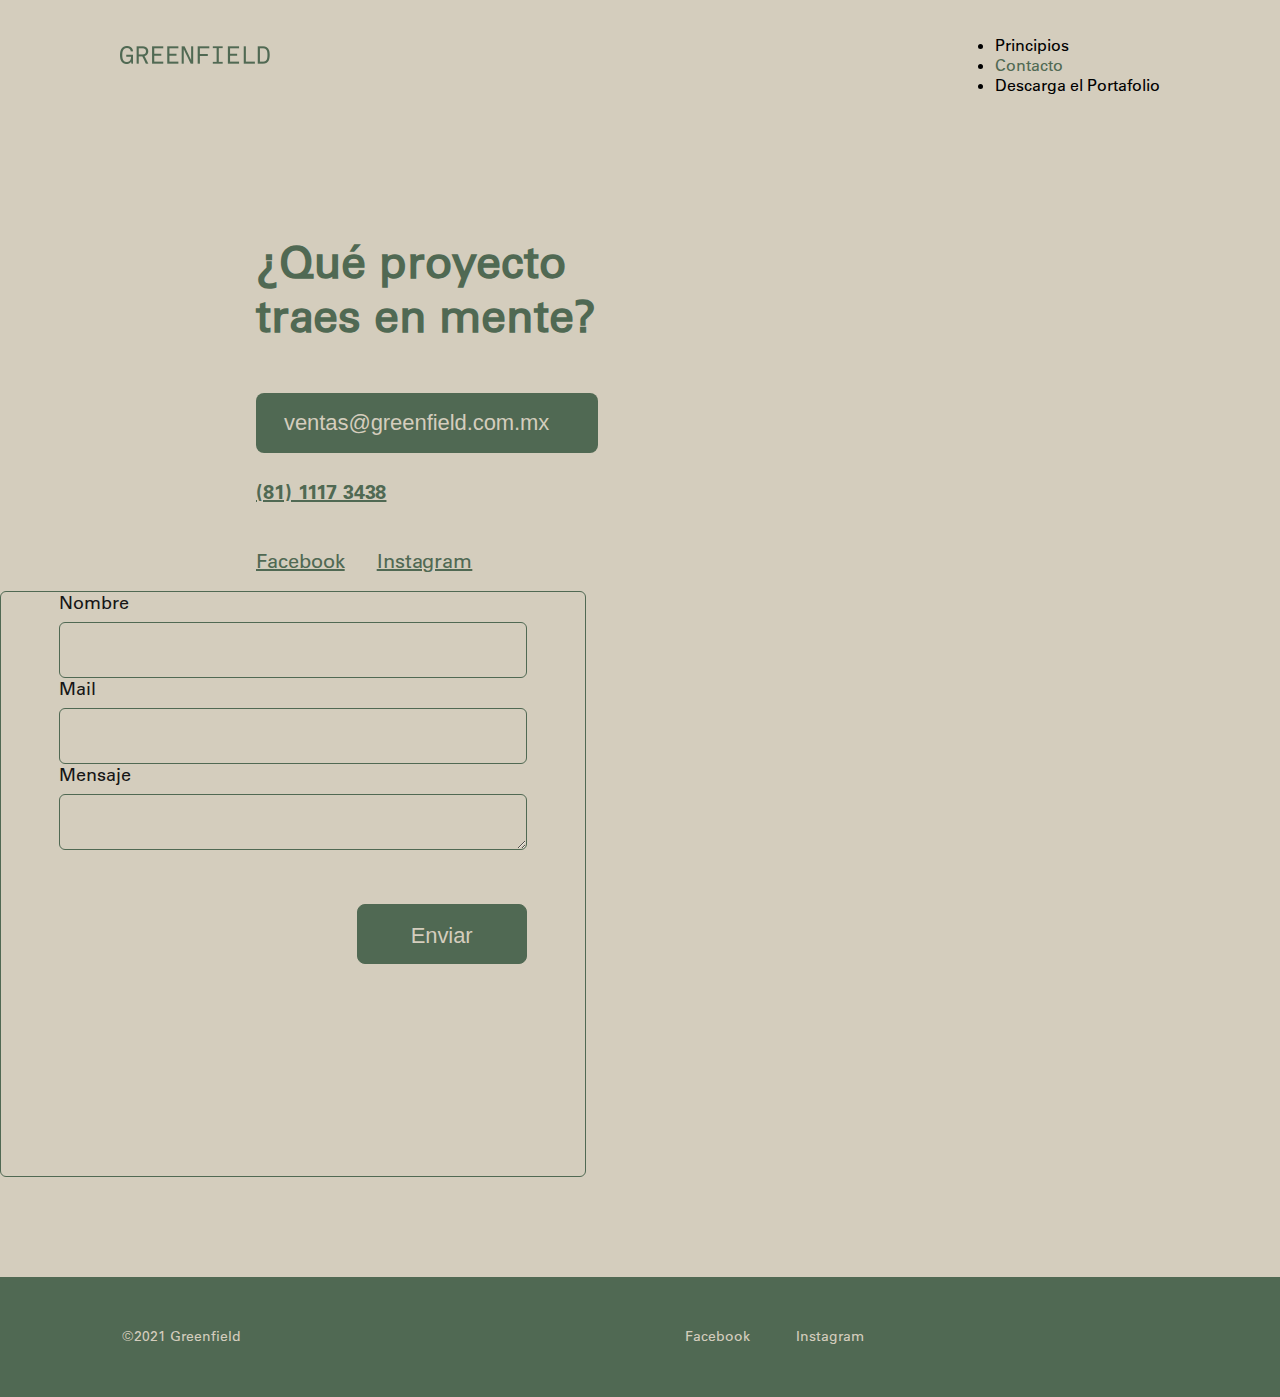
==== contacto.html @ 0fa02fc2 "Primera Revisión" ====
<!doctype html>
<html lang="en">
  <head>
    <!-- Required meta tags -->
    <meta charset="utf-8">
    <meta name="viewport" content="width=device-width, initial-scale=1">

    <!-- Bootstrap CSS -->
    <link href="https://cdn.jsdelivr.net/npm/bootstrap@5.0.2/dist/css/bootstrap.min.css" rel="stylesheet" integrity="sha384-EVSTQN3/azprG1Anm3QDgpJLIm9Nao0Yz1ztcQTwFspd3yD65VohhpuuCOmLASjC" crossorigin="anonymous">
    <link rel="stylesheet" href="styles.css">
    <link rel="stylesheet" href="contacto.css">

    <title>Greenfield</title>
  </head>
  <body>

    <header>

      <nav>
        <a href="index.html">
          <img src="assets/logo.png" alt="logo">
        </a>
        <ul class="nav justify-content-end">
            <li class="nav-item">
              <a class="nav-link" aria-current="page" href="principios.html">Principios</a>
            </li>
            <li class="nav-item">
              <a class="nav-link active" href="contacto.html">Contacto</a>
            </li>
            <li class="nav-item">
              <a class="nav-link" href="descarga.html">Descarga el Portafolio</a>
            </li>
          </ul>
          <div class="hamburger">
            <div class="line"></div>
            <div class="line"></div>
          </div>
    </nav>

    </header>

    <section class="contacto"></section>

    <div class="row">
        <div class="col-12 col-sm-12 col-md-6">
          <div class="contacto-izq">
            <h1>¿Qué proyecto traes en mente?</h1>
            <button>ventas@greenfield.com.mx</button>
            <a href="#">(81) 1117 3438</a>
            <div class="redes">
                <a href="#">Facebook</a>
                <a href="#">Instagram</a>
            </div>
          </div>
        </div>
        <div class="col-12 col-sm-12 col-md-6">
          <div class="formulario">
            <form action="">
              <div class="input-item"></div>
              <label for="nombre">Nombre</label><br>
              <input type="text" id="nombre" name="nombre" value=""><br>
              <label for="mail">Mail</label><br>
              <input type="email" id="mail" name="mail" value=""><br>
              <label for="mensaje">Mensaje</label><br>
              <textarea id="mensaje" name="mensaje" rows="3" cols="50"></textarea><br>
              <input class="submit" type="submit" value="Enviar">
            </form> 
          </div>
        </div>
      </div>



      <footer>

        <div class="footer-desktop">
          <div class="footer-links">
            <p>©2021 Greenfield</p>
            <div class="footer_redes">
              <p>Facebook</p>
              <p>Instagram</p>
            </div>
            <a href="terminos.html">Privacy Policy</a>
          </div>
        </div>
  
        <div class="footer-mobile">
          <div class="info">
            <p>©2021 Greenfield</p>
            <a href="terminos.html">Privacy Policy</a>
          </div>
          <div class="redes">
            <a href="#">Facebook</a>
            <a href="#">Instagram</a>
          </div>
        </div>
      </footer>
  
  
  
  
      <!-- Optional JavaScript; choose one of the two! -->
  
      <!-- Option 1: Bootstrap Bundle with Popper -->
      <script src="https://cdn.jsdelivr.net/npm/bootstrap@5.0.2/dist/js/bootstrap.bundle.min.js" integrity="sha384-MrcW6ZMFYlzcLA8Nl+NtUVF0sA7MsXsP1UyJoMp4YLEuNSfAP+JcXn/tWtIaxVXM" crossorigin="anonymous"></script>
      <script src="custom.js"></script>
      <!-- Option 2: Separate Popper and Bootstrap JS -->
      <!--
      <script src="https://cdn.jsdelivr.net/npm/@popperjs/core@2.9.2/dist/umd/popper.min.js" integrity="sha384-IQsoLXl5PILFhosVNubq5LC7Qb9DXgDA9i+tQ8Zj3iwWAwPtgFTxbJ8NT4GN1R8p" crossorigin="anonymous"></script>
      <script src="https://cdn.jsdelivr.net/npm/bootstrap@5.0.2/dist/js/bootstrap.min.js" integrity="sha384-cVKIPhGWiC2Al4u+LWgxfKTRIcfu0JTxR+EQDz/bgldoEyl4H0zUF0QKbrJ0EcQF" crossorigin="anonymous"></script>
      -->
    </body>
  </html>
---- styles.css ----
/* @font-face {
    font-family: UniverseLTPro;
    src: url(./fonts/UniversLTPro55Roman.ttf);
} */

@import url("https://fast.fonts.net/lt/1.css?apiType=css&c=b8236e28-924f-4995-a87e-6a35383d5043&fontids=1475956,1475968");
@font-face{
    font-family:"Univers LT W01_55 Roman1475956";
    src:url("fonts/1475956/5c8d59c2-9c85-4a22-88e3-bf3fba01dcd8.woff2") format("woff2"),url("fonts/1475956/fc51d03b-0d7d-45df-9415-3c6270c80749.woff") format("woff");
}
@font-face{
    font-family:"Univers LT W01_65 Bold1475968";
    src:url("fonts/1475968/8a711a0d-3f17-4bfe-887b-6229858332b3.woff2") format("woff2"),url("fonts/1475968/05a79c4b-9e9d-46e4-9d4b-610be05371c4.woff") format("woff");
}


body {
    margin: 0 auto;
    background-color: #D4CDBD;
    font-family: "Univers LT W01_55 Roman1475956";
    overflow-x: hidden;
}

nav {
    display: flex;
    flex-direction: row;
    justify-content: space-between;
    align-items: center;
    padding: 19px 120px 19px 120px;
}

nav a {
    z-index: 5;
}

nav img {
    width: 149.67px;
    height: 18px;
    z-index: 5;
}

.nav-link {
    color: #000000;
    font-size: 16px;
}

.nav-link:hover, .nav-link:focus {
    color: #506953;
}

.active {
    color: #506953 !important;
}

.hamburger {
    width: 30px;
    display: none;
    z-index: 5;
}

.hamburger .line {
    width: 100%;
    height: 2px;
    background: #506953;
    margin-bottom: 10px;
}

.slogan {
    font-weight: normal;
    font-size: 45px;
    line-height: 54px;
    letter-spacing: -0.004em;
    color: #506953;
    margin-left: 122px;
    margin-top: 105px;
}

/* Section Principios */

.carousel {
    margin-top: 122px;
}

.carousel-caption {
    display: flex;
    justify-content: center;
    align-items: center;
    position: absolute;
    top: 34%;
    left: 15.5%;
    margin: 0 auto;
}

.carousel-caption h5 {
    font-family:"Univers LT W01_65 Bold1475968";
    font-weight: bold;
    font-size: 22px;
    line-height: 54px;
    display: flex;
    align-items: center;
    letter-spacing: -0.004em;
    color: #D4CDBD;
}

.carousel-caption p {
    font-size: 40px;
    line-height: 42px;
    letter-spacing: -0.003em;
    color: #D4CDBD;
    text-align: justify;
}

.separador {
    width: 100%;
    height: 30px;
    background-color: #506953;
}


/* Section Reconocimientos */


.reconocimientos_title {
    font-size: 32px;
    line-height: 42px;
    letter-spacing: -0.003em;
    color: #161616;
    width: 48%;
    margin-left: 122px;
    margin-top: 120px;
}

.logros_container {
    margin-top: 60px;
}

.logros__contacto {
    padding-left: 122px;
    padding-right: 183px;
    padding-top: 10px;
}

.logros__contacto p {
    font-size: 20px;
    line-height: 28px;
    letter-spacing: -0.002em;
    color: #161616;
}

.logros__logos img {
    width: 98px;
    height: 106px;
    padding: 10px;
}

.logros__contacto button {
    background: #506953;
    border-radius: 8px;
    width: 176px;
    height: 60px;
    font-size: 22px;
    line-height: 26px;
    letter-spacing: -0.003em;
    color: #D4CDBD;
    margin-top: 20px;
    transition: all ease 0.5s;
    border: none;
}

.logros_container .button-mobile {
    background: #506953;
    border-radius: 8px;
    width: 158px;
    height: 36px;
    font-size: 18px;
    line-height: 25px;
    letter-spacing: -0.003em;
    color: #D4CDBD;
    margin-top: 20px;
    transition: all ease 0.5s;
    border: none;
    display: none;
    margin-left: 10%;
}

.logros__contacto button:hover {
    transform: scale(1.15);
    cursor: pointer;
}

/* Main Content Section */

#main-accordion {
    width: 80%;
    margin: 100px auto;
}

.accordion-item {
    border: none;
}


.accordion-button {
    background-color: #D4CDBD;
    border-bottom: #506953 solid 4px;
    border-top: none;
    font-size: 32px;
    line-height: 38px;
    letter-spacing: -0.003em;
    font-family: UniverseLTPro;
    color: #506953;
    box-shadow: none;
    padding: 80px 0 0 0;
    box-shadow: none;
    font-family: "Univers LT W01_55 Roman1475956";
}


.accordion-button:focus {
    border-color: #506953;
    box-shadow: none;
}

.accordion-button:not(.collapsed) {
    color: #506953;
    background-color: #D4CDBD;
}

.accordion-item {
    background-color: #D4CDBD;
}

.accordion-button::after {
    background-image: url('assets/plus.png');
}

.accordion-button:not(.collapsed)::after {
    background-image: url('assets/minus.png');
}

.accordion-body {
    padding: 25px 0 0 0;
}

.main-content {
    margin-top: -100px;
}

/* Footer Section */

.footer-desktop {
    width: 100%;
    height: 120px;
    background-color: #506953;
    display: block;
}

.footer-mobile {
    display: none;
}

footer p, a {
    font-size: 14px;
    line-height: 17px;
    color: rgb(212, 205, 189);
    transition: all ease 0.5s;
    text-decoration: none;
    margin-bottom: 16px;
}

footer a:hover {
    transform: scale(1.15);
    cursor: pointer;
    color: rgb(212, 205, 189);
}


footer p:hover {
    transform: scale(1.15);
    cursor: pointer;
}

.footer-links {
    display: flex;
    flex-direction: row;
    justify-content: space-between;
    align-items: center;
    width: 100%;
    height: 100%;
    padding: 0 129px 0 122px;
}

.footer-links .footer_redes {
    display: flex;
    flex-direction: row;
    width: 14%;
    justify-content: space-between;
}





/* Vision Section */

.vision {
    position: relative;
}

.vision-der img {
    width: 100%;
}

.vision-izq p {
    width: 75%;
    font-size: 17px;
    line-height: 24px;
    letter-spacing: -0.002em;
    color: #161616;
}

.vision-izq img {
    width: 342px;
    height: 181px;
}

.vision-izq h6 {
    font-weight: bold;
    font-size: 24px;
    line-height: 31px;  
    color: #506953;
    position: absolute;
    bottom: 0;
    width: 35%;
}


/* Nuestros Servicios Section */

#servicios-accordion .accordion-button {
    border-bottom: #506953 solid 2px;
    font-size: 20px;
    line-height: 24px;
    padding: 75px 0 0 0;
}

#servicios-accordion .accordion-button::after {
    background-image: url('assets/plus.png');
    background-size: 11px;
}

#servicios-accordion .accordion-button:not(.collapsed)::after {
    background-image: url('assets/minus.png');
    background-size: 11px;
}

#servicios-accordion #servicios__headingOne .accordion-button {
    padding-top: 50px;
}

.servicios-images {
    width: 115%;
}

.proyectos img:nth-child(1) {
    display: block;
}

.proyectos img:nth-child(2) {
    display: none;
}

.servicios__socios-desarrollo {
    width: 65%;
    margin-left: 35%
}

.servicios-texto, .servicios-lista li {
    font-size: 17px;
    line-height: 24px;
    letter-spacing: -0.002em;
    color: #161616;
}
.servicios-small {
    font-size: 17px;
    line-height: 24px;
    letter-spacing: -0.002em;
    color: #506953;
}

.proyectos .servicios-images {
    width: 100%;
}

.proyectos .servicios-texto {
    font-size: 17px;
    line-height: 24px;
    letter-spacing: -0.002em;
    color: #161616;
    width: 80%;
}

.nido .servicios-images {
    width: 115%;
}

.nido .servicios-texto {
    font-size: 17px;
    line-height: 24px;
    letter-spacing: -0.002em;
    color: #161616;
    width: 65%;
    margin-left: 35%;
}




/* Publicaciones Section */

.publicaciones_logos p {
    font-size: 17px;
    line-height: 24px;
    letter-spacing: -0.002em;
    color: #161616;
    width: 75%;
}

.publicaciones__logos {
    display: flex;
    flex-direction: row;
}

.publicaciones__logos img {
    width: 98px;
    margin-right: 24px;
    margin-top: 25px;
}

.publicaciones-image {
    width: 100%;
}


/* Certificaciones Section */

.certificaciones-image {
    width: 100%;
}

.certificaciones-certificacion {
    display: flex;
    flex-direction: row;
    width: 60%;
    margin: 0 auto;
    justify-content: flex-start;
    align-items: center;
    margin-bottom: 35px;
}


.certificaciones-certificacion img:nth-child(1) {
    width: 70px;
}

.certificaciones-certificacion img:nth-child(2) {
    width: 88px;
}

.certificaciones-certificacion img:nth-child(3) {
    width: 82px;
}


.certificaciones-certificacion p {
    font-size: 17px;
    line-height: 24px;
    letter-spacing: -0.002em;
    color: #161616;
    padding-left: 38px;
}



/* ******************* RESPONSIVE DESING ****************************************************************************************** */


@media screen and (max-width: 1240px) {
    
    .vision-izq p {
        font-size: 15px;
        line-height: 140%;
    }
    
    .vision-izq img {
        width: 256px;
        height: 136px;
    }
    
    .vision-izq h6 {
        font-size: 20px;
        line-height: 130%;  
    }


    .certificaciones-certificacion img:nth-child(1) {
        width: 52.5px;
    }
    
    .certificaciones-certificacion img:nth-child(2) {
        width: 66px;
    }
    
    .certificaciones-certificacion img:nth-child(3) {
        width: 62px;
    }

    .certificaciones-certificacion p {
        font-size: 15px;
        line-height: 140%;

    }
    .footer-links .footer_redes {
        width: 16%;
    }

}


@media screen and (max-width: 1024px) {

    .slogan {
        font-size: 35px;
        line-height: 120%;
    }

    .carousel-item .carousel-caption h5 {
        font-size: 20px;
    }

    .carousel-item .carousel-caption p {
        font-size: 32px;
        line-height: 120%;
    }

    .reconocimientos_title {
        font-size: 24px;
        line-height: 130%;
    }

    .logros__contacto {
        padding-left: 122px;
        padding-right: 80px;
        padding-top: 10px;
    }

    .logros__contacto p {
        font-size: 16px;
        line-height: 140%;
    }

    .logros__logos img {
        width: 74px;
        height: 80px;
    }

    .vision-izq p {
        width: 85%;
    }
    
    .vision-izq img {
        width: 205px;
        height: 109px;
    }
    
    .vision-izq h6 {
        font-size: 18px;
    }

    .servicios-texto, .servicios-lista li {
        font-size: 16px;
        line-height: 140%;
    }
    .servicios-small {
        font-size: 16px;
        line-height: 140%;
    }

    .proyectos .servicios-texto {
        font-size: 16px;
        line-height: 140%;
    }

    .nido .servicios-texto {
        font-size: 16px;
        line-height: 140%;
    }

    .publicaciones_logos p {
        font-size: 16px;
        line-height: 140%;
    }
    
    
    .publicaciones__logos img {
        width: 75px;
        margin-right: 18px;
        margin-top: 18px;
    }

    .certificaciones-certificacion {
         width: 75%;
    }

    .certificaciones-certificacion img:nth-child(1) {
        width: 47px;
    }
    
    .certificaciones-certificacion img:nth-child(2) {
        width: 60px;
    }
    
    .certificaciones-certificacion img:nth-child(3) {
        width: 55px;
    }

    .certificaciones-certificacion p {
        font-size: 14px;
        line-height: 140%;
        width: 100%;
    }

    .footer-links .footer_redes {
        width: 20%;
    }

}


@media screen and (max-width: 900px) {

    .slogan {
        font-size: 30px;
    }

    .nav-link {
        font-size: 14px;
    }

    .carousel-item .carousel-caption h5 {
        font-size: 18px;
    }

    .carousel-item .carousel-caption p {
        font-size: 30px;
    }

    .vision-izq p {
        width: 90%;
        font-size: 14px;
    }
    
    .vision-izq img {
        width: 164px;
        height: 87px;
    }
    
    .vision-izq h6 {
        font-size: 16px;
    }

    .footer-links .footer_redes {
        width: 24%;
    }
}

@media screen and (max-width: 748px) {

    .nav-item {
        font-size: 14px;
    }

    .nav-link {
        padding: 8px;
    }

    .slogan {
        font-size: 24px;
    }

    .carousel-caption {
        display: flex;
        flex-direction: column;
        justify-content: flex-start;
        align-items: flex-start;
    }

    .carousel-item .carousel-caption h5 {
        font-size: 16px;
    }

    .carousel-item .carousel-caption p {
        font-size: 24px;
    }

    .reconocimientos_title {
        font-size: 20px;
    }

    .logros__contacto {
        padding-left: 122px;
        padding-right: 60px;
        padding-top: 10px;
    }

    .logros__contacto p {
        font-size: 14px;
    }

    .logros__logos img {
        width: 66px;
        height: 72px;
    }

    .logros__contacto button {
        width: 140px;
        height: 48px;
        font-size: 18px;
        line-height: 24px;
    }

    .vision-izq p {
        width: 100%;
    }
    
    .vision-izq img {
        width: 123px;
        height: 52px;
    }
    
    .vision-izq h6 {
        font-size: 14px;
    }

    .servicios-texto,
    .servicios-lista li, 
    .servicios-small, 
    .proyectos .servicios-texto,
    .nido .servicios-texto {
        font-size: 14px;
    }

    .publicaciones_logos p {
        font-size: 14px;
    }
    
    
    .publicaciones__logos img {
        width: 60px;
        margin-right: 14px;
        margin-top: 14px;
    }

    .certificaciones-certificacion {
        width: 90%;
        margin-bottom: 17px;
   }

   .certificaciones-certificacion p {
       font-size: 14px;
   }

   .certificaciones-certificacion img:nth-child(1) {
       width: 38px;
   }
   
   .certificaciones-certificacion img:nth-child(2) {
       width: 48px;
   }
   
   .certificaciones-certificacion img:nth-child(3) {
       width: 44px;
   }

   .footer-links .footer_redes {
    width: 28%;
}

}

@media screen and (max-width: 600px) {

    /* Header y Logros */

    nav {
        padding: 24px 30px 24px 30px;
    }

    .nav {
        background-color: #D4CDBD;
        position: fixed;
        width: 100%;
        height: 100vh;
        margin: 0;
        z-index: 4;
        top: 0;
        left: 0;
        flex-direction: column;
        justify-content: flex-start !important;
        align-items: center;
        padding-top: 120px;
        /* clip-path: circle(0 at 90% 10%);
        -webkit-clip-path: circle(0 at 90% 10%);
        transition: all 1s ease-out;
        pointer-events: none; */
        clip-path: circle(100px at 100% -10%);
        -webkit-clip-path: circle(100px at 100% -10%);
        transition: all 1s ease-out;
    }

    .nav.open {
        clip-path: circle(1100px at 90% -10%) !important;
        -webkit-clip-path: circle(1100px at 90% -10%) !important;
        pointer-events: all !important;
    }

    .nav .nav-item a {
        font-size: 24px;
        padding-top: 30px;
    }

    .hamburger {
        display: block;
        cursor: pointer;
    }

    .slogan {
        font-size: 24px;
        line-height: 28px;
        margin-left: 10%;
        margin-top: 50px;
    }

    .carousel {
        margin-top: 50px;
    }

    .carousel-caption {
        top: 25%;
    }
    
    .carousel-caption h5 {
        font-size: 22px;
        line-height: 32px;
    }
    
    .carousel-caption p {
        font-size: 32px;
        line-height: 40px;
        text-align: left;
    }

    .reconocimientos_title {
        font-size: 20px;
        line-height: 28px;
        margin-left: 10%;
        margin-top: 60px;
        width: 80%;
    }

    .logros_container {
        margin-top: 25px;
    }

    .logros__contacto {
        padding: 0;
        width: 60%;
        padding-top: 10px;
        margin-left: 10%;
    }
    
    .logros__contacto p {
        font-size: 16px;
        line-height: 22px;
    }
    
    .logros__logos img {
        width: 98px;
        height: 106px;
        padding: 10px;
    }
    
    .logros__contacto button {
        display: none;
    }

    .logros_container .button-mobile {
        display: block;
    }

    .logros__logos  {
        display: flex;
        flex-direction: row;
        justify-content: flex-start;
        align-items: flex-start;
        flex-wrap: nowrap;
        margin-left: 10%;
    }

    .logros__logos img {
        transform: scale(0.8);
    }

    /* Vision Section */

    .accordion-button {
        font-size: 20px;
        line-height: 26px;
        padding: 50px 0 0 0;   
    }

    .accordion-button::after {
        background-size: 16px;
    }
    
    .accordion-button:not(.collapsed)::after {
        background-size: 16px;
    }

    .vision-der img {
        margin-top: 20px;
    }

    .vision-izq p {
        width: 75%;
        font-size: 17px;
        line-height: 24px;
        letter-spacing: -0.002em;
        color: #161616;
    }

    .vision-izq img {
        width: 214px;
        height: 115px;
    }

    .vision-izq h6 {
        font-weight: bold;
        font-size: 20px;
        line-height: 26px;  
        color: #506953;
        position: static;
        width: 100%;
        margin-top: 20px;
    }

    /* Publicaciones Section */

    .publicaciones_logos p {
        font-size: 17px;
        line-height: 24px;
        letter-spacing: -0.002em;
        color: #161616;
        width: 80%;
        margin-left: 5%;
    }

    .publicaciones__logos {
        display: flex;
        flex-direction: row;
        justify-content: center;
        align-items: center;
        margin-bottom: 30px;
    }

    /* Certificaciones Section */


    .certificaciones-certificacion {
        display: flex;
        flex-direction: row;
        width: 100%;
        margin: 0 auto;
        justify-content: flex-start;
        align-items: center;
        margin-bottom: 35px;
        margin-top: 30px;
    }


    #servicios__collapseOne .row {
        display: flex;
        flex-direction: column-reverse;
    }

    .servicios__socios-desarrollo {
        margin-left: 0;
    }

    .servicios-images {
        width: 100%;
        margin-top: 20px;
    }

    .proyectos img:nth-child(1) {
        display: none;
    }
    
    .proyectos img:nth-child(2) {
        display: block;
    }
    

    .servicios-texto, 
    .servicios-lista li, 
    .servicios-small, .proyectos .servicios-texto, 
    .nido .servicios-texto {
        font-size: 16px;
    }

    .nido .servicios-texto {
        margin-left: 0;
        margin-top: 20px;
        width: 80%;
    }
    
    .nido .servicios-images {
        width: 100%;
    }

    #servicios-accordion #servicios__headingOne .accordion-button {
        padding-top: 20px;
    }

    #servicios-accordion .accordion-button {
         font-size: 16px;
        line-height: 20px;
        padding: 50px 0 0 0;
    }
    
    /* Footer Section */

    .footer-desktop {
        display: none;
    }

    .footer-mobile {
        width: 100%;
        height: 120px;
        background-color: #506953;
        display: flex;
        justify-content: space-between;
        align-items: center;
        padding: 0 30px;
    }

    .footer-mobile .info {
        display: flex;
        flex-direction: column;
        justify-content: flex-start;
        align-items: flex-start;
    }

    .footer-mobile .redes {
        display: flex;
        flex-direction: column;
        justify-content: flex-start;
        align-items: flex-start;
    }
    

}

@media screen and (max-width: 480px) {

        /* Header y Logros */

    .slogan {
        font-size: 20px;
        line-height: 26px;
    }

    .carousel-caption {
        top: 15%;
    }

    .carousel-item .carousel-caption h5 {
        font-size: 14px;
    }

    .carousel-item .carousel-caption p {
        font-size: 20px;
    }

    .reconocimientos_title {
        font-size: 18px;
        line-height: 26px;
    }

    .logros__logos {
        margin-left: 15%;
        flex-wrap: wrap;
        width: 80%;
    }

    .logros__logos img {
        transform: scale(.8);
    }

}

@media screen and (max-width: 480px) {

        /* Header y Logros */

    .carousel-caption {
        top: 12%;
    }

    .carousel-item .carousel-caption h5 {
        font-size: 13px;
    }

    .carousel-item .carousel-caption p {
        font-size: 16px;
    }

    .logros__logos img {
        transform: scale(.7);
    }

}
---- contacto.css ----
.contacto {
    margin-top: 75px;
}

.contacto-izq {
    display: flex;
    flex-direction: column;
    justify-content: center;
    align-items: flex-start;
    margin-left: 20%;
}

.contacto-izq h1 {
    font-size: 45px;
    line-height: 120%;
    letter-spacing: -0.004em;
    color: #506953;
    width: 342px;
    margin-bottom: 50px;
}

.contacto-izq button {
    width: 342px;
    height: 60px;
    background: #506953;
    border-radius: 8px;
    font-size: 22px;
    line-height: 26px;
    display: flex;
    align-items: center;
    letter-spacing: -0.003em;
    color: #D4CDBD;
    border: none;
    padding-left: 28px;
    transition: all ease 0.5s;
}

.contacto-izq button:hover {
    transform: scale(1.1);
}


.contacto-izq a {
    font-family:"Univers LT W01_65 Bold1475968";
    font-size: 20px;
    line-height: 140%;
    display: flex;
    align-items: center;
    letter-spacing: -0.002em;
    text-decoration-line: underline;
    color: #506953;
    margin-top: 25px;
}

.contacto-izq .redes {
    display: flex;
    flex-direction: row;
    align-items: flex-start;
}

.contacto-izq .redes a {
    font-family: "Univers LT W01_55 Roman1475956";
}



.contacto-izq .redes a:nth-child(2) {
    margin-left: 32px;
}   


.formulario {
    width: 80%;
    border: 1px solid #506953;
    box-sizing: border-box;
    border-radius: 6px;
    width: 586px;
    height: 586px;
    margin-bottom: 100px;
}


.formulario form label {
    margin-left: 10%;
    margin-top: 50px;
    font-size: 18px;
    line-height: 22px;
    color: #161616;
}

.formulario form input, .formulario form textarea {
    width: 80%;
    margin-left: 10%;
    margin-top: 8px;
    border: 1px solid #506953;
    box-sizing: border-box;
    border-radius: 6px;
    background: #D4CDBD;
    height: 56px;
}

.formulario form .submit {
    width: 170px;
    height: 60px;
    left: 1098px;
    top: 619px;
    background: #506953;
    border-radius: 8px;
    font-size: 22px;
    line-height: 26px;
    display: flex;
    align-items: center;
    text-align: center;
    letter-spacing: -0.003em;
    color: #D4CDBD;
    display: flex;
    justify-content: center;
    align-items: center;
    margin-left: auto;
    margin-right: 10%;
    margin-top: 50px;
    padding-top: 5px;
    transition: all ease 0.5s;
}

.formulario form .submit:hover {
    transform: scale(1.1);
}

@media screen and (max-width: 1240px) {

    .formulario {
        width: 90%;
    }
}

@media screen and (max-width: 1024px) {
    .contacto-izq {
        margin-left: 10%;
    }
}

@media screen and (max-width: 748px) {

    .contacto-izq {
        margin-left: 8%;
    }

    .formulario {
        width: 95%;
    }

    .contacto-izq h1 {
        font-size: 32px;
    }
    
    .contacto-izq button {
        width: 273px;
        height: 48px;
        font-size: 18px;
        line-height: 22px;
    }

    .contacto-izq a {
        font-size: 16px;
    }
    
}

@media screen and (max-width: 600px) {

    .contacto-izq {
        margin-left: 10%;
    }

    .contacto-izq h1 {
        font-size: 45px;
        line-height: 120%;
        letter-spacing: -0.004em;
        color: #506953;
        width: 342px;
        margin-bottom: 50px;
        margin-top: 0;
    }

    .formulario {
        width: 80%;
        margin-left: 10%;
        margin-top: 50px;
    }
}


@media screen and (max-width: 480px) {

    .contacto-izq {
        margin-left: 5%;
    }

    .formulario {
        width: 90%;
        margin-left: 5%;
    }
}
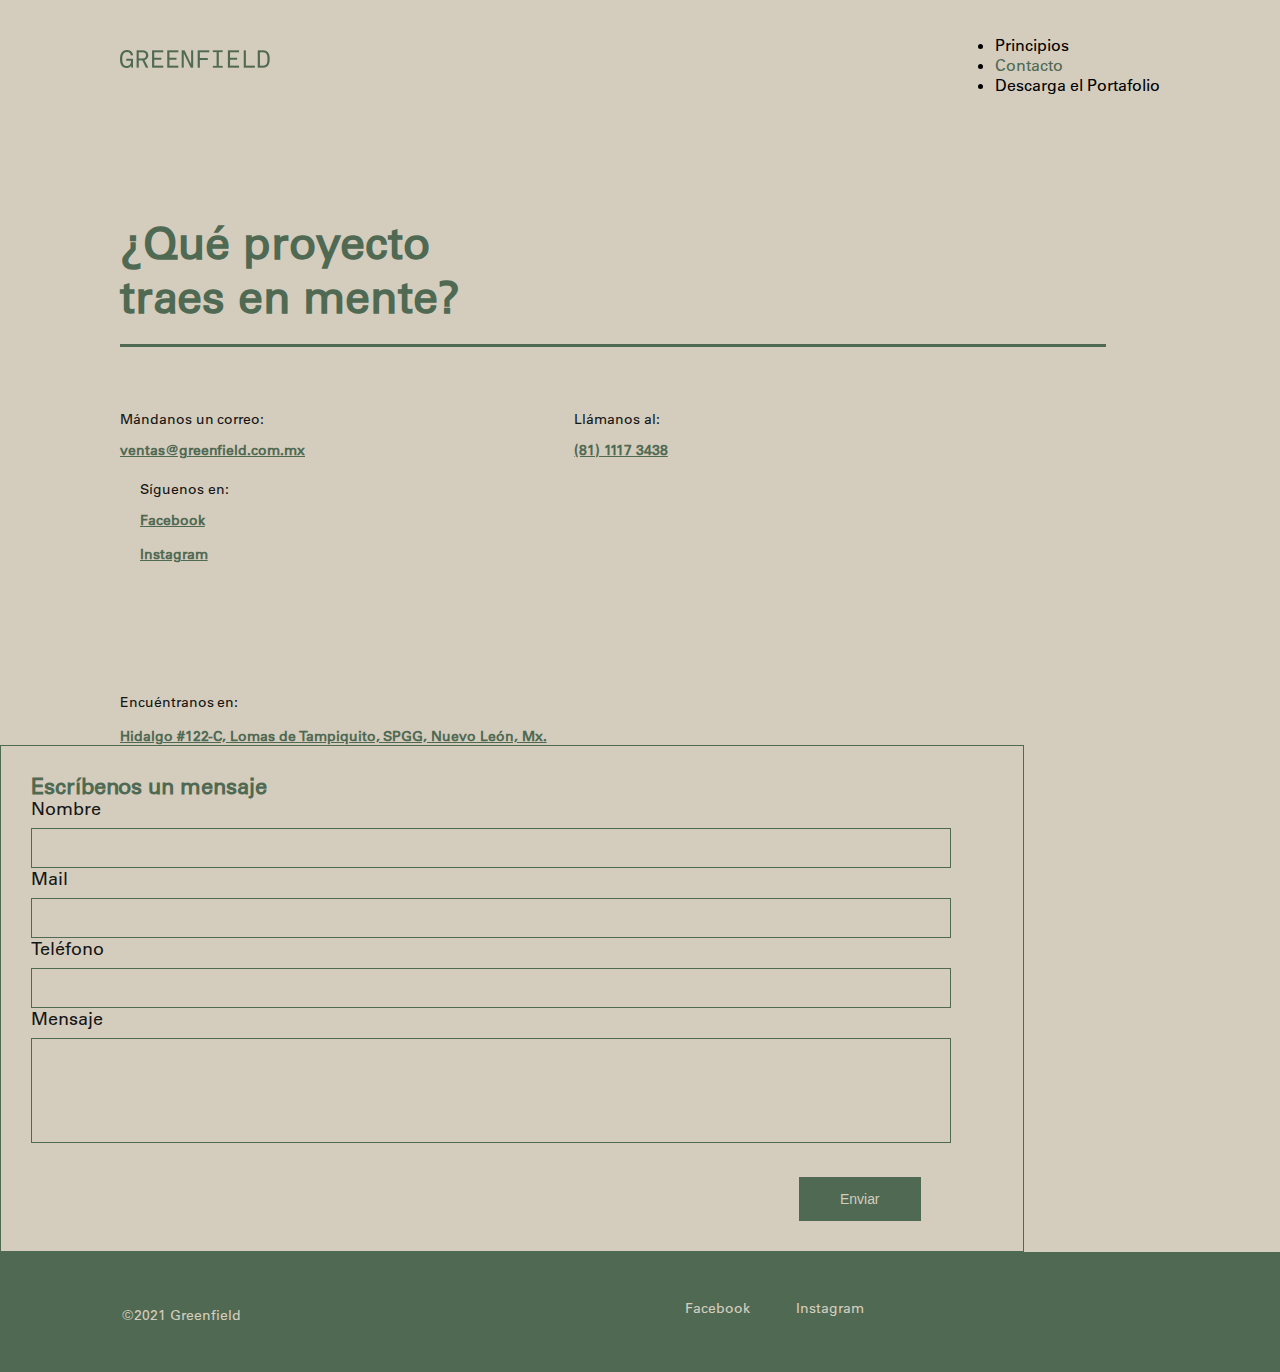
==== commit a1939632: "Google Analytics" ====
--- a/contacto.html
+++ b/contacto.html
@@ -1,6 +1,25 @@
 <!doctype html>
 <html lang="en">
   <head>
+    
+    <!-- Global site tag (gtag.js) - Google Analytics -->
+    <script async src="https://www.googletagmanager.com/gtag/js?id=G-5CR604SR24"></script>
+    <script>
+      window.dataLayer = window.dataLayer || [];
+      function gtag(){dataLayer.push(arguments);}
+      gtag('js', new Date());
+
+      gtag('config', 'G-5CR604SR24');
+    </script><!-- Global site tag (gtag.js) - Google Analytics -->
+    <script async src="https://www.googletagmanager.com/gtag/js?id=G-5CR604SR24"></script>
+    <script>
+      window.dataLayer = window.dataLayer || [];
+      function gtag(){dataLayer.push(arguments);}
+      gtag('js', new Date());
+
+      gtag('config', 'G-5CR604SR24');
+    </script>
+    
     <!-- Required meta tags -->
     <meta charset="utf-8">
     <meta name="viewport" content="width=device-width, initial-scale=1">
@@ -39,37 +58,65 @@
 
     </header>
 
-    <section class="contacto"></section>
+    <section class="contacto">
 
     <div class="row">
         <div class="col-12 col-sm-12 col-md-6">
           <div class="contacto-izq">
-            <h1>¿Qué proyecto traes en mente?</h1>
-            <button>ventas@greenfield.com.mx</button>
-            <a href="#">(81) 1117 3438</a>
-            <div class="redes">
-                <a href="#">Facebook</a>
-                <a href="#">Instagram</a>
+            <h1>¿Qué proyecto<br>traes en mente?</h1>
+            <!-- <button onclick="sendEmail()">ventas@greenfield.com.mx</button> -->
+            <div class="contacto-info">
+              <div class="correo">
+                <p>Mándanos un correo:</p>
+                <a href="mailto:ventas@greenfield.com.mx">ventas@greenfield.com.mx</a>
+              </div>
+              <div class="telefono">
+                <p>Llámanos al:</p>
+                <a href="tel:8111173438">(81) 1117 3438</a>
+              </div>
+              <div class="direccion direccion-mob">
+                <p>Encuéntranos en:</p>
+                <a href="https://www.google.com/maps/place/Hidalgo+122,+Casco+Urbano,+66233+San+Pedro+Garza+Garc%C3%ADa,+N.L./@25.6614504,-100.4110659,15.7z/data=!4m5!3m4!1s0x8662bd650063cf31:0xe4fe9f7b77d2a1db!8m2!3d25.6593666!4d-100.4086885" target="_blank">Hidalgo #122-C, Lomas de Tampiquito, SPGG, Nuevo León, Mx.</a>
+              </div>
+                <div class="redes">
+                  <p>Síguenos en:</p>
+                  <a href="https://www.facebook.com/Greenfieldmx" target="_blank">Facebook</a>
+                  <a href="https://www.instagram.com/greenfieldmexico" target="_blank">Instagram</a>
+              </div>
+                <div class="direccion direccion-desk">
+                  <p>Encuéntranos en:</p>
+                  <a href="https://www.google.com/maps/place/Hidalgo+122,+Casco+Urbano,+66233+San+Pedro+Garza+Garc%C3%ADa,+N.L./@25.6614504,-100.4110659,15.7z/data=!4m5!3m4!1s0x8662bd650063cf31:0xe4fe9f7b77d2a1db!8m2!3d25.6593666!4d-100.4086885" target="_blank">Hidalgo #122-C, Lomas de Tampiquito, SPGG, Nuevo León, Mx.</a>
+              </div>
+
+
+
             </div>
+
           </div>
         </div>
         <div class="col-12 col-sm-12 col-md-6">
           <div class="formulario">
-            <form action="">
+            <h1>Escríbenos un mensaje</h1>
+            <form id="contact-form">
               <div class="input-item"></div>
               <label for="nombre">Nombre</label><br>
-              <input type="text" id="nombre" name="nombre" value=""><br>
-              <label for="mail">Mail</label><br>
-              <input type="email" id="mail" name="mail" value=""><br>
+              <input type="text" id="name" name="name" value="" required><br>
+              <label for="email">Mail</label><br>
+              <input type="email" id="email" name="email" value="" required><br>
+              <label for="telefono">Teléfono</label><br>
+              <input type="number" id="phone" name="phone" value=""><br>
               <label for="mensaje">Mensaje</label><br>
-              <textarea id="mensaje" name="mensaje" rows="3" cols="50"></textarea><br>
-              <input class="submit" type="submit" value="Enviar">
+              <textarea id="message" name="message" rows="3" cols="50"></textarea><br>
+              <div class="submit-container">
+                <input class="submit btn btn-primary float-right" type="submit" value="Enviar">
+              </div>
+              <div class="success-0"></div>
             </form> 
           </div>
         </div>
       </div>
-
-
+      <div class="push"></div>
+    </section>
 
       <footer>
 
@@ -77,8 +124,8 @@
           <div class="footer-links">
             <p>©2021 Greenfield</p>
             <div class="footer_redes">
-              <p>Facebook</p>
-              <p>Instagram</p>
+              <a href="https://www.facebook.com/Greenfieldmx" target="_blank">Facebook</a>
+              <a href="https://www.instagram.com/greenfieldmexico" target="_blank">Instagram</a>
             </div>
             <a href="terminos.html">Privacy Policy</a>
           </div>
@@ -90,8 +137,8 @@
             <a href="terminos.html">Privacy Policy</a>
           </div>
           <div class="redes">
-            <a href="#">Facebook</a>
-            <a href="#">Instagram</a>
+            <a href="https://www.facebook.com/Greenfieldmx" target="_blank">Facebook</a>
+            <a href="https://www.instagram.com/greenfieldmexico" target="_blank">Instagram</a>
           </div>
         </div>
       </footer>
@@ -102,7 +149,10 @@
       <!-- Optional JavaScript; choose one of the two! -->
   
       <!-- Option 1: Bootstrap Bundle with Popper -->
+      <script src="https://code.jquery.com/jquery-3.5.1.min.js" integrity="sha256-9/aliU8dGd2tb6OSsuzixeV4y/faTqgFtohetphbbj0=" crossorigin="anonymous"></script>
       <script src="https://cdn.jsdelivr.net/npm/bootstrap@5.0.2/dist/js/bootstrap.bundle.min.js" integrity="sha384-MrcW6ZMFYlzcLA8Nl+NtUVF0sA7MsXsP1UyJoMp4YLEuNSfAP+JcXn/tWtIaxVXM" crossorigin="anonymous"></script>
+      <script src="https://smtpjs.com/v3/smtp.js"></script>
+      <script src="validacion.js"></script>
       <script src="custom.js"></script>
       <!-- Option 2: Separate Popper and Bootstrap JS -->
       <!--
--- a/styles.css
+++ b/styles.css
@@ -26,7 +26,7 @@
     flex-direction: row;
     justify-content: space-between;
     align-items: center;
-    padding: 19px 120px 19px 120px;
+    padding: 19px 120px 0 120px;
 }
 
 nav a {
@@ -72,13 +72,13 @@
     letter-spacing: -0.004em;
     color: #506953;
     margin-left: 122px;
-    margin-top: 105px;
+    margin-top: 80px;
 }
 
 /* Section Principios */
 
 .carousel {
-    margin-top: 122px;
+    margin-top: 80px;
 }
 
 .carousel-caption {
@@ -91,24 +91,64 @@
     margin: 0 auto;
 }
 
-.carousel-caption h5 {
-    font-family:"Univers LT W01_65 Bold1475968";
+.principio-container {
+    display: flex;
+    flex-direction: row;
+    justify-content: flex-start;
+    align-items: flex-start;
+}
+
+.carousel-item {
+    transition: all ease-in 0.8s;
+}
+
+.carousel-item .car-img-desk {
+    display: block;
+}
+
+.carousel-item .car-img-mob{
+    display: none !important;
+}
+
+.carousel-caption h3 {
     font-weight: bold;
     font-size: 22px;
     line-height: 54px;
+    letter-spacing: -0.004em;
+    color: #D4CDBD;
+    font-family: 'Noto Sans Mono', monospace;
+    text-align: left;
+}
+
+.carousel-caption .principio-container h5 {
+    font-family:"Univers LT W01_65 Bold1475968";
+    font-weight: bold;
+    font-size: 40px;
+    line-height: 41.6px;
     display: flex;
     align-items: center;
     letter-spacing: -0.004em;
     color: #D4CDBD;
-}
-
-.carousel-caption p {
+    font-family: 'Noto Sans Mono', monospace;
+    font-weight: 600;
+}
+
+.carousel-caption .principio-container p {
     font-size: 40px;
     line-height: 42px;
     letter-spacing: -0.003em;
     color: #D4CDBD;
-    text-align: justify;
-}
+    text-align: left;
+    margin-left: 25px;
+}
+
+/* .principio-text {
+    display: block;
+}
+
+.principio-text-mob {
+    display: none;
+} */
 
 .separador {
     width: 100%;
@@ -147,40 +187,62 @@
     color: #161616;
 }
 
+.logros__logos {
+    display: block;
+}
+
 .logros__logos img {
     width: 98px;
     height: 106px;
     padding: 10px;
 }
 
+.logros_logos-mobile {
+    display: none;
+
+}
+
+.logros_logos-mobile img {
+   width: 101px;
+   height: 64px;
+   margin-top: 10px;
+   margin-right: 12px;
+}
+
+.logros_logos-mobile img:nth-child(1) {
+    margin-left: 24px;
+}
+
+
 .logros__contacto button {
     background: #506953;
-    border-radius: 8px;
-    width: 176px;
-    height: 60px;
-    font-size: 22px;
-    line-height: 26px;
+    width: 162px;
+    height: 44px;
+    font-size: 14px;
+    line-height: 16.8px;
     letter-spacing: -0.003em;
     color: #D4CDBD;
     margin-top: 20px;
     transition: all ease 0.5s;
     border: none;
+    /* padding: 0 44px 0 44px; */
 }
 
 .logros_container .button-mobile {
     background: #506953;
-    border-radius: 8px;
-    width: 158px;
+    border-radius: 0px;
+    width: 131px;
     height: 36px;
-    font-size: 18px;
-    line-height: 25px;
+    font-size: 11px;
+    line-height: 13.2px;
     letter-spacing: -0.003em;
     color: #D4CDBD;
-    margin-top: 20px;
+    margin-top: 25px;
     transition: all ease 0.5s;
     border: none;
     display: none;
-    margin-left: 10%;
+    margin-left: 24px;
+    padding: 0px;
 }
 
 .logros__contacto button:hover {
@@ -191,8 +253,14 @@
 /* Main Content Section */
 
 #main-accordion {
-    width: 80%;
+    width: 83%;
     margin: 100px auto;
+    margin-left: 122px;
+}
+
+.accordion-item:last-of-type .accordion-button.collapsed {
+    border-bottom-right-radius: 0px;
+    border-bottom-left-radius: 0px;
 }
 
 .accordion-item {
@@ -210,7 +278,7 @@
     font-family: UniverseLTPro;
     color: #506953;
     box-shadow: none;
-    padding: 80px 0 0 0;
+    padding: 80px 0 10px 0;
     box-shadow: none;
     font-family: "Univers LT W01_55 Roman1475956";
 }
@@ -232,10 +300,16 @@
 
 .accordion-button::after {
     background-image: url('assets/plus.png');
+    background-size: 16px;
+    width: 16px;
+    height: 16px;
 }
 
 .accordion-button:not(.collapsed)::after {
     background-image: url('assets/minus.png');
+    background-size: 16px;
+    width: 16px;
+    height: 16px;
 }
 
 .accordion-body {
@@ -252,7 +326,6 @@
     width: 100%;
     height: 120px;
     background-color: #506953;
-    display: block;
 }
 
 .footer-mobile {
@@ -265,7 +338,7 @@
     color: rgb(212, 205, 189);
     transition: all ease 0.5s;
     text-decoration: none;
-    margin-bottom: 16px;
+    margin-bottom: 8px;
 }
 
 footer a:hover {
@@ -317,11 +390,11 @@
     line-height: 24px;
     letter-spacing: -0.002em;
     color: #161616;
+    min-width: 280px;
 }
 
 .vision-izq img {
-    width: 342px;
-    height: 181px;
+    width: 288px;
 }
 
 .vision-izq h6 {
@@ -334,24 +407,35 @@
     width: 35%;
 }
 
+.vision-der img:nth-child(1) {
+    display: block;
+}
+
+.vision-der img:nth-child(2) {
+    display: none;
+}
 
 /* Nuestros Servicios Section */
 
 #servicios-accordion .accordion-button {
-    border-bottom: #506953 solid 2px;
+    border-bottom: #506953 solid 3px;
     font-size: 20px;
     line-height: 24px;
-    padding: 75px 0 0 0;
+    padding: 75px 0 10px 0;
 }
 
 #servicios-accordion .accordion-button::after {
-    background-image: url('assets/plus.png');
-    background-size: 11px;
+    background-image: url('assets/plus2.png');
+    background-size: 16px;
+    width: 16px;
+    height: 16px;
 }
 
 #servicios-accordion .accordion-button:not(.collapsed)::after {
-    background-image: url('assets/minus.png');
-    background-size: 11px;
+    background-image: url('assets/minus2.png');
+    background-size: 16px;
+    width: 16px;
+    height: 16px;
 }
 
 #servicios-accordion #servicios__headingOne .accordion-button {
@@ -360,6 +444,7 @@
 
 .servicios-images {
     width: 115%;
+
 }
 
 .proyectos img:nth-child(1) {
@@ -424,11 +509,16 @@
     letter-spacing: -0.002em;
     color: #161616;
     width: 75%;
+    margin-bottom: 20px;
 }
 
 .publicaciones__logos {
     display: flex;
     flex-direction: row;
+}
+
+.publicaciones__logos-mob {
+    display: none;
 }
 
 .publicaciones__logos img {
@@ -439,23 +529,36 @@
 
 .publicaciones-image {
     width: 100%;
+    display: block;
+}
+
+.publicaciones-image-mob {
+    display: none;
 }
 
 
 /* Certificaciones Section */
 
 .certificaciones-image {
-    width: 100%;
-}
+    width: 708px;
+}
+
+/* .certificaciones-imagenes {
+    display: flex;
+    flex-direction: column;
+    justify-content: flex-end;
+    align-items: flex-end;
+} */
 
 .certificaciones-certificacion {
     display: flex;
     flex-direction: row;
     width: 60%;
     margin: 0 auto;
-    justify-content: flex-start;
+    justify-content: flex-end;
     align-items: center;
     margin-bottom: 35px;
+    margin-right: 0;
 }
 
 
@@ -493,8 +596,7 @@
     }
     
     .vision-izq img {
-        width: 256px;
-        height: 136px;
+        width: 216px;
     }
     
     .vision-izq h6 {
@@ -502,6 +604,10 @@
         line-height: 130%;  
     }
 
+    .certificaciones-image {
+        width: 600px;
+    }
+
 
     .certificaciones-certificacion img:nth-child(1) {
         width: 52.5px;
@@ -535,7 +641,7 @@
     }
 
     .carousel-item .carousel-caption h5 {
-        font-size: 20px;
+        font-size: 32px;
     }
 
     .carousel-item .carousel-caption p {
@@ -569,8 +675,7 @@
     }
     
     .vision-izq img {
-        width: 205px;
-        height: 109px;
+        width: 172px;
     }
     
     .vision-izq h6 {
@@ -608,6 +713,10 @@
         margin-top: 18px;
     }
 
+    .certificaciones-image {
+        width: 480px;
+    }
+
     .certificaciones-certificacion {
          width: 75%;
     }
@@ -648,7 +757,7 @@
     }
 
     .carousel-item .carousel-caption h5 {
-        font-size: 18px;
+        font-size: 30px;
     }
 
     .carousel-item .carousel-caption p {
@@ -661,12 +770,15 @@
     }
     
     .vision-izq img {
-        width: 164px;
-        height: 87px;
+        width: 138px;
     }
     
     .vision-izq h6 {
         font-size: 16px;
+    }
+
+    .certificaciones-image {
+        width: 450px;
     }
 
     .footer-links .footer_redes {
@@ -696,7 +808,7 @@
     }
 
     .carousel-item .carousel-caption h5 {
-        font-size: 16px;
+        font-size: 24px;
     }
 
     .carousel-item .carousel-caption p {
@@ -722,20 +834,19 @@
         height: 72px;
     }
 
-    .logros__contacto button {
+    /* .logros__contacto button {
         width: 140px;
         height: 48px;
         font-size: 18px;
         line-height: 24px;
-    }
+    } */
 
     .vision-izq p {
         width: 100%;
     }
     
     .vision-izq img {
-        width: 123px;
-        height: 52px;
+        width: 103px;
     }
     
     .vision-izq h6 {
@@ -767,7 +878,8 @@
    }
 
    .certificaciones-certificacion p {
-       font-size: 14px;
+       font-size: 16px;
+       line-height: 22.4px;
    }
 
    .certificaciones-certificacion img:nth-child(1) {
@@ -788,12 +900,15 @@
 
 }
 
+
+/* ******************* MOBILE DESING ******************************************************************************************/
+
 @media screen and (max-width: 600px) {
 
     /* Header y Logros */
 
     nav {
-        padding: 24px 30px 24px 30px;
+        padding: 24px 24px 0 24px;
     }
 
     .nav {
@@ -809,12 +924,8 @@
         justify-content: flex-start !important;
         align-items: center;
         padding-top: 120px;
-        /* clip-path: circle(0 at 90% 10%);
-        -webkit-clip-path: circle(0 at 90% 10%);
-        transition: all 1s ease-out;
-        pointer-events: none; */
-        clip-path: circle(100px at 100% -10%);
-        -webkit-clip-path: circle(100px at 100% -10%);
+        clip-path: circle(0 at 100% -10%);
+        -webkit-clip-path: circle(0 at 100% -10%);
         transition: all 1s ease-out;
     }
 
@@ -824,6 +935,8 @@
         pointer-events: all !important;
     }
 
+    
+
     .nav .nav-item a {
         font-size: 24px;
         padding-top: 30px;
@@ -837,8 +950,8 @@
     .slogan {
         font-size: 24px;
         line-height: 28px;
-        margin-left: 10%;
-        margin-top: 50px;
+        margin-left: 24px;
+        margin-top: 35px;
     }
 
     .carousel {
@@ -846,24 +959,49 @@
     }
 
     .carousel-caption {
-        top: 25%;
-    }
-    
-    .carousel-caption h5 {
-        font-size: 22px;
-        line-height: 32px;
-    }
-    
-    .carousel-caption p {
-        font-size: 32px;
-        line-height: 40px;
-        text-align: left;
-    }
+        top: 40%;
+    }
+
+    .carousel-item .car-img-desk {
+        display: none !important;
+    }
+    
+    .carousel-item .car-img-mob {
+        display: block !important;
+        width: 100%;
+    }
+
+    .carousel-caption h3 {
+        font-size: 12px;
+        line-height: 19.2px;
+        margin-left: 10px;
+    }
+    
+    .carousel-item .carousel-caption h5 {
+        font-size: 18px;
+        line-height: 24px;
+        margin-left: 10px;
+        padding-top: 2px;
+    }
+    
+    .carousel-item .carousel-caption p {
+        font-size: 18px;
+        line-height: 24px;
+        margin-left: 12px;
+    }
+
+    /* .principio-text {
+        display: none;
+    }
+    
+    .principio-text-mob {
+        display: block;
+    } */
 
     .reconocimientos_title {
         font-size: 20px;
         line-height: 28px;
-        margin-left: 10%;
+        margin-left: 24px;
         margin-top: 60px;
         width: 80%;
     }
@@ -874,22 +1012,33 @@
 
     .logros__contacto {
         padding: 0;
-        width: 60%;
+        width: 70%;
         padding-top: 10px;
-        margin-left: 10%;
+        margin-left: 24px;
     }
     
     .logros__contacto p {
         font-size: 16px;
-        line-height: 22px;
+        line-height: 22.4px;
+        width: 100%;
+        margin-bottom: 25px;
+    }
+
+    .logros__logos {
+        display: none;
     }
     
     .logros__logos img {
-        width: 98px;
-        height: 106px;
+        width: 100px;
+        height: 64px;
         padding: 10px;
     }
-    
+
+    .logros_logos-mobile {
+        display: block;
+    }
+
+   
     .logros__contacto button {
         display: none;
     }
@@ -898,33 +1047,62 @@
         display: block;
     }
 
-    .logros__logos  {
+    /* .logros__logos  {
         display: flex;
         flex-direction: row;
         justify-content: flex-start;
         align-items: flex-start;
         flex-wrap: nowrap;
-        margin-left: 10%;
-    }
-
-    .logros__logos img {
+        margin-left: 24px;
+    } */
+
+    /* .logros__logos img {
         transform: scale(0.8);
-    }
+    } */
 
     /* Vision Section */
+
+
+    #main-accordion {
+        width: 92%;
+        margin-left: 24px;
+        margin-bottom: 50px;
+    }
+    
 
     .accordion-button {
         font-size: 20px;
         line-height: 26px;
-        padding: 50px 0 0 0;   
+        padding: 50px 0 10px 0;   
+        border-bottom: #506953 solid 2px;
     }
 
     .accordion-button::after {
         background-size: 16px;
+        width: 16px;
+        height: 16px;
     }
     
     .accordion-button:not(.collapsed)::after {
         background-size: 16px;
+        width: 16px;
+        height: 16px;
+    }
+    
+   
+
+    #servicios-accordion .accordion-button::after {
+        background-image: url('assets/plus-mob2.png');
+        background-size: 16px;
+        width: 16px;
+        height: 16px;
+    }
+    
+    #servicios-accordion .accordion-button:not(.collapsed)::after {
+        background-image: url('assets/minus-mob2.png');
+        background-size: 16px;
+        width: 16px;
+        height: 16px;
     }
 
     .vision-der img {
@@ -940,8 +1118,16 @@
     }
 
     .vision-izq img {
-        width: 214px;
-        height: 115px;
+        width: 183px;
+    }
+
+    .vision-der img:nth-child(1) {
+        display: none;
+    }
+
+    .vision-der img:nth-child(2) {
+        display: block;
+        min-height: 200px;
     }
 
     .vision-izq h6 {
@@ -962,16 +1148,37 @@
         letter-spacing: -0.002em;
         color: #161616;
         width: 80%;
-        margin-left: 5%;
     }
 
     .publicaciones__logos {
-        display: flex;
-        flex-direction: row;
-        justify-content: center;
-        align-items: center;
-        margin-bottom: 30px;
-    }
+        display: none;
+    }
+    
+    .publicaciones__logos-mob {
+        display: block;
+    }
+
+    .publicaciones__logos-mob img {
+        width: 100px;
+        margin-bottom: 10px;
+        margin-left: 24px;
+    }
+
+    .publicaciones-image {
+        display: none;
+    }
+    
+    .publicaciones-image-mob {
+        display: block;
+        width: 100%;
+        margin-top: 10px;
+        max-height: 200px;
+    }
+    
+
+    /* .publicaciones__logos-mob img:nth-child(1) {
+        margin-left: 24px;
+    } */
 
     /* Certificaciones Section */
 
@@ -987,6 +1194,25 @@
         margin-top: 30px;
     }
 
+    .certificaciones-certificacion:nth-child(3) {
+        margin-bottom: 0;
+    }
+
+    .certificaciones-image {
+        width: 100%;
+    }
+
+    .certificaciones-certificacion p {
+        font-size: 16px;
+        line-height: 22.4px;
+        padding-left: 15px;
+        padding-top: 10px;
+    }
+ 
+    .certificaciones-certificacion img:nth-child(1) {
+        width: 45px;
+    }
+    
 
     #servicios__collapseOne .row {
         display: flex;
@@ -1000,6 +1226,7 @@
     .servicios-images {
         width: 100%;
         margin-top: 20px;
+        min-height: 200px;
     }
 
     .proyectos img:nth-child(1) {
@@ -1016,6 +1243,8 @@
     .servicios-small, .proyectos .servicios-texto, 
     .nido .servicios-texto {
         font-size: 16px;
+        line-height: 22.4px;
+        min-width: 270px;
     }
 
     .nido .servicios-texto {
@@ -1026,6 +1255,7 @@
     
     .nido .servicios-images {
         width: 100%;
+        margin-top: -5px;
     }
 
     #servicios-accordion #servicios__headingOne .accordion-button {
@@ -1033,9 +1263,10 @@
     }
 
     #servicios-accordion .accordion-button {
-         font-size: 16px;
+        font-size: 18px;
         line-height: 20px;
-        padding: 50px 0 0 0;
+        padding: 50px 0 6px 0;
+        border-bottom: 1px solid #506953;
     }
     
     /* Footer Section */
@@ -1081,53 +1312,75 @@
     }
 
     .carousel-caption {
-        top: 15%;
-    }
-
-    .carousel-item .carousel-caption h5 {
-        font-size: 14px;
+        top: 40%;
+    }
+
+
+    /* .carousel-item .carousel-caption h5 {
+        font-size: 12px;
+        line-height: 16px;
     }
 
     .carousel-item .carousel-caption p {
-        font-size: 20px;
-    }
-
-    .reconocimientos_title {
         font-size: 18px;
-        line-height: 26px;
-    }
-
-    .logros__logos {
+        line-height: 24px;
+    } */
+
+    #main-accordion {
+        width: 90%;
+    }
+
+    .publicaciones__logos-mob img {
+        margin-left: 12px;
+    }
+
+    /* .logros__logos {
         margin-left: 15%;
         flex-wrap: wrap;
         width: 80%;
-    }
-
-    .logros__logos img {
+    } */
+
+    /* .logros__logos img {
         transform: scale(.8);
-    }
-
-}
-
-@media screen and (max-width: 480px) {
+    } */
+
+}
+
+@media screen and (max-width: 380px) {
 
         /* Header y Logros */
 
     .carousel-caption {
-        top: 12%;
-    }
-
-    .carousel-item .carousel-caption h5 {
-        font-size: 13px;
-    }
-
-    .carousel-item .carousel-caption p {
-        font-size: 16px;
-    }
-
-    .logros__logos img {
+        top: 37%;
+    }
+
+    .publicaciones__logos-mob img {
+        margin-left: 4px;
+    }
+
+    #main-accordion {
+        width: 87%;
+    }
+
+    /* .logros__logos img {
         transform: scale(.7);
-    }
-
-}
-
+    } */
+
+
+}
+
+
+@media screen and (max-width: 374px) {
+
+    .logros_logos-mobile img {
+        width: 101px;
+        height: 64px;
+        margin-top: 10px;
+        margin-right: 0;
+     }
+     
+     .logros_logos-mobile img:nth-child(1) {
+         margin-left: 12px;
+     }
+
+}
--- a/contacto.css
+++ b/contacto.css
@@ -1,6 +1,13 @@
+html, body {
+    height: 100%;
+}
+
 
 .contacto {
     margin-top: 75px;
+    margin-bottom: -120px;
+    min-height: 100%;
+    position: relative;
 }
 
 .contacto-izq {
@@ -8,7 +15,7 @@
     flex-direction: column;
     justify-content: center;
     align-items: flex-start;
-    margin-left: 20%;
+    margin-left: 120px;
 }
 
 .contacto-izq h1 {
@@ -16,123 +23,284 @@
     line-height: 120%;
     letter-spacing: -0.004em;
     color: #506953;
-    width: 342px;
+    width: 85%;
     margin-bottom: 50px;
-}
-
-.contacto-izq button {
+    border-bottom: 3px solid #506953;
+    padding-bottom: 20px;
+}
+
+/* .contacto-izq button {
     width: 342px;
     height: 60px;
     background: #506953;
     border-radius: 8px;
     font-size: 22px;
     line-height: 26px;
-    display: flex;
-    align-items: center;
     letter-spacing: -0.003em;
     color: #D4CDBD;
     border: none;
     padding-left: 28px;
     transition: all ease 0.5s;
+    padding: 0px;
 }
 
 .contacto-izq button:hover {
     transform: scale(1.1);
-}
-
-
-.contacto-izq a {
-    font-family:"Univers LT W01_65 Bold1475968";
+} */
+
+
+/* .contacto-izq a {
     font-size: 20px;
     line-height: 140%;
+    font-weight: 700;
     display: flex;
     align-items: center;
     letter-spacing: -0.002em;
     text-decoration-line: underline;
     color: #506953;
     margin-top: 25px;
-}
-
-.contacto-izq .redes {
+    margin-bottom: 0;
+} */
+
+/* .contacto-info .redes {
     display: flex;
     flex-direction: row;
     align-items: flex-start;
+    box-sizing: border-box;
 }
 
 .contacto-izq .redes a {
     font-family: "Univers LT W01_55 Roman1475956";
-}
-
-
-
-.contacto-izq .redes a:nth-child(2) {
+    font-weight: 700;
+    margin-top: 20px;
+    box-sizing: border-box;
+} */
+
+
+
+/* .contacto-izq .redes a:nth-child(2) {
     margin-left: 32px;
-}   
+}    */
+
+.contacto-info {
+    width: 85%;
+    display: flex;
+    flex-direction: row;
+    flex-wrap: wrap;
+}
+
+.contacto-info div {
+    display: flex;
+    flex-direction: column;
+}
+
+.contacto-info .correo {
+    width: 40%;
+}
+
+.contacto-info .telefono {
+    width: 35%;
+    padding-left: 60px;
+}
+
+.contacto-info .redes {
+    width: 25%;
+    padding-left: 30px;
+}
+
+.contacto-info .direccion {
+    width: 100%;
+    margin-top: 100px;
+}
+
+.direccion-mob {
+    display: none !important;
+}
+
+.direccion-desk {
+    display: block !important;
+}
+
+.contacto-info p {
+    font-size: 14px;
+    line-height: 17px;
+    letter-spacing: -0.003em;
+    color: #161616;
+}
+
+.contacto-info a {
+    font-weight: bold;
+    font-size: 14px;
+    line-height: 17px;
+    letter-spacing: -0.003em;
+    text-decoration-line: underline;
+    color: #506953;
+}
+
+.contacto-info .redes a {
+    margin-bottom: 17px;
+}
 
 
 .formulario {
     width: 80%;
     border: 1px solid #506953;
     box-sizing: border-box;
-    border-radius: 6px;
-    width: 586px;
-    height: 586px;
+    /* border-radius: 6px; */
+    height: auto;
     margin-bottom: 100px;
 }
 
 
+.formulario h1 {
+    font-size: 22px;
+    line-height: 42px;
+    letter-spacing: -0.003em;
+    color: #506953;
+    margin-left: 30px;
+    margin-top: 20px;
+    margin-bottom: -10px;
+}
+
+
+
 .formulario form label {
-    margin-left: 10%;
-    margin-top: 50px;
+    margin-left: 30px;
+    margin-top: 20px;
     font-size: 18px;
     line-height: 22px;
     color: #161616;
 }
 
 .formulario form input, .formulario form textarea {
-    width: 80%;
-    margin-left: 10%;
+    width: 90%;
+    margin-left: 30px;
     margin-top: 8px;
     border: 1px solid #506953;
     box-sizing: border-box;
-    border-radius: 6px;
+    /* border-radius: 6px; */
     background: #D4CDBD;
-    height: 56px;
+    height: 40px;
+    padding: 5px;
+}
+
+.formulario form textarea {
+    height: 105px;
+    resize: none;
+}
+
+.formulario form input {
+    padding-left: 20px;
+}
+
+.formulario form textarea {
+    padding: 13px 10px 5px 20px;
+}
+
+.submit-container {
+    width: 80%;
+    margin-left: 10%;
+    display: flex;
+    justify-content: flex-end;
 }
 
 .formulario form .submit {
-    width: 170px;
-    height: 60px;
-    left: 1098px;
-    top: 619px;
+    width: 122px;
+    height: 44px;
     background: #506953;
-    border-radius: 8px;
-    font-size: 22px;
-    line-height: 26px;
-    display: flex;
-    align-items: center;
-    text-align: center;
+    border-radius: 0px;
+    font-size: 14px;
+    line-height: 16.8px;
     letter-spacing: -0.003em;
     color: #D4CDBD;
-    display: flex;
-    justify-content: center;
-    align-items: center;
-    margin-left: auto;
-    margin-right: 10%;
-    margin-top: 50px;
-    padding-top: 5px;
+    margin-top: 30px;
+    padding: 0px;
     transition: all ease 0.5s;
+    margin-bottom: 30px;
 }
 
 .formulario form .submit:hover {
     transform: scale(1.1);
 }
 
+.alert {
+   text-align: center;
+   border: none;
+   background-color: transparent;
+   font-family: "Univers LT W01_55 Roman1475956";
+   margin-bottom: 10px;
+}
+
+.alert-success {
+    color: green;
+    font-size: 14px;
+}
+
+.alert-danger {
+    color: red;
+    font-size: 14px;
+}
+
+.alert-warning {
+    color: red;
+    font-size: 14px;
+}
+
+.footer-desktop, .push{
+    margin-top: 120px;
+  }
+
+
+  @media screen and (max-width: 1350px) {
+    
+    
+    .contacto-info .redes {
+        padding-left: 20px;
+    }
+    
+
+  }
+
 @media screen and (max-width: 1240px) {
 
     .formulario {
         width: 90%;
     }
+
+    .contacto-info {
+        /* justify-content: ; */
+        align-items: flex-start;
+    }
+
+    .contacto-info .correo {
+        width: 50%;
+        padding-left: 0;
+    }
+    
+    .contacto-info .telefono {
+        width: 50%;
+        padding-left: 70px;
+    }
+    
+    .contacto-info .redes {
+        width: 50%;
+        margin-top: 60px;
+        padding-left: 70px;
+    }
+    
+    .contacto-info .direccion {
+        width: 50%;
+        margin-top: 60px;
+    }
+
+    .direccion-mob {
+        display: block !important;
+    }
+
+    .direccion-desk {
+        display: none !important;
+    }
+    
 }
 
 @media screen and (max-width: 1024px) {
@@ -170,38 +338,140 @@
 
 @media screen and (max-width: 600px) {
 
+    .contacto {
+        margin-top: 50px;
+    }
+
     .contacto-izq {
-        margin-left: 10%;
+        margin-left: 5%;
     }
 
     .contacto-izq h1 {
-        font-size: 45px;
-        line-height: 120%;
-        letter-spacing: -0.004em;
-        color: #506953;
-        width: 342px;
-        margin-bottom: 50px;
-        margin-top: 0;
-    }
-
-    .formulario {
-        width: 80%;
-        margin-left: 10%;
-        margin-top: 50px;
-    }
-}
-
-
-@media screen and (max-width: 480px) {
-
-    .contacto-izq {
-        margin-left: 5%;
+        font-size: 24px;
+        line-height: 31.2px;
+        width: 95%;
+        padding-bottom: 16px;
+        margin-bottom: 20px;
+     }
+
+     .contacto-info .redes {
+        margin-top: 40px;
+    }
+    
+    .contacto-info .direccion {
+        margin-top: 40px;
+    }
+
+    .contacto-izq button {
+        width: 190px;
+        height: 36px;
+        /* border-radius: 3px; */
+        font-size: 12px;
+        line-height: 19.2px;
+        margin-top: 20px;
+    }
+
+    .contacto-izq a {
+        font-size: 12px;
+        line-height: 19.2px;
     }
 
     .formulario {
         width: 90%;
         margin-left: 5%;
-    }
-}
-
-
+        margin-top: 50px;
+        padding-bottom: 0;
+        height: auto;
+    }
+
+    .formulario h1 {
+        font-size: 18px;
+        line-height: 21.6px;
+        margin-left: 5%;
+        margin-bottom: 0;
+    }
+
+
+    .formulario form label {
+        margin-left: 5%;
+        margin-top: 20px;
+        font-size: 12px;
+        line-height: 19.2px;
+        color: #161616;
+    }
+    
+    .formulario form input, .formulario form textarea {
+        width: 90%;
+        margin-left: 5%;
+        height: 35px;
+    }
+
+    .formulario form textarea {
+        padding-top: 5px;
+        height: 105px;
+    }
+
+    .submit-container {
+        width: 90%;
+        margin-left: 5%;
+    }
+
+    .formulario form .submit {
+        width: 99px;
+        height: 36px;
+        border-radius: 0px;
+        font-size: 11px;
+        line-height: 13.2px;
+        margin-top: 20px;
+    }
+
+    /* .alert {
+        margin-bottom: 0;
+        padding-bottom: 0;
+    } */
+
+    .alert-success {
+        color: green;
+        font-size: 12px;
+    }
+    
+    .alert-danger {
+        color: red;
+        font-size: 12px;
+    }
+    
+    .alert-warning {
+        color: red;
+        font-size: 12px;
+    }
+    
+
+    
+}
+
+
+@media screen and (max-width: 480px) {
+
+    .contacto-izq {
+        margin-left: 5%;
+    }
+
+    .formulario {
+        width: 90%;
+        margin-left: 5%;
+    }
+}
+
+@media screen and (max-width: 380px) {
+
+    .contacto-info .telefono {
+        padding-left: 50px;
+    }
+    
+    .contacto-info .redes {
+        padding-left: 50px;
+    }
+
+}
+
+
